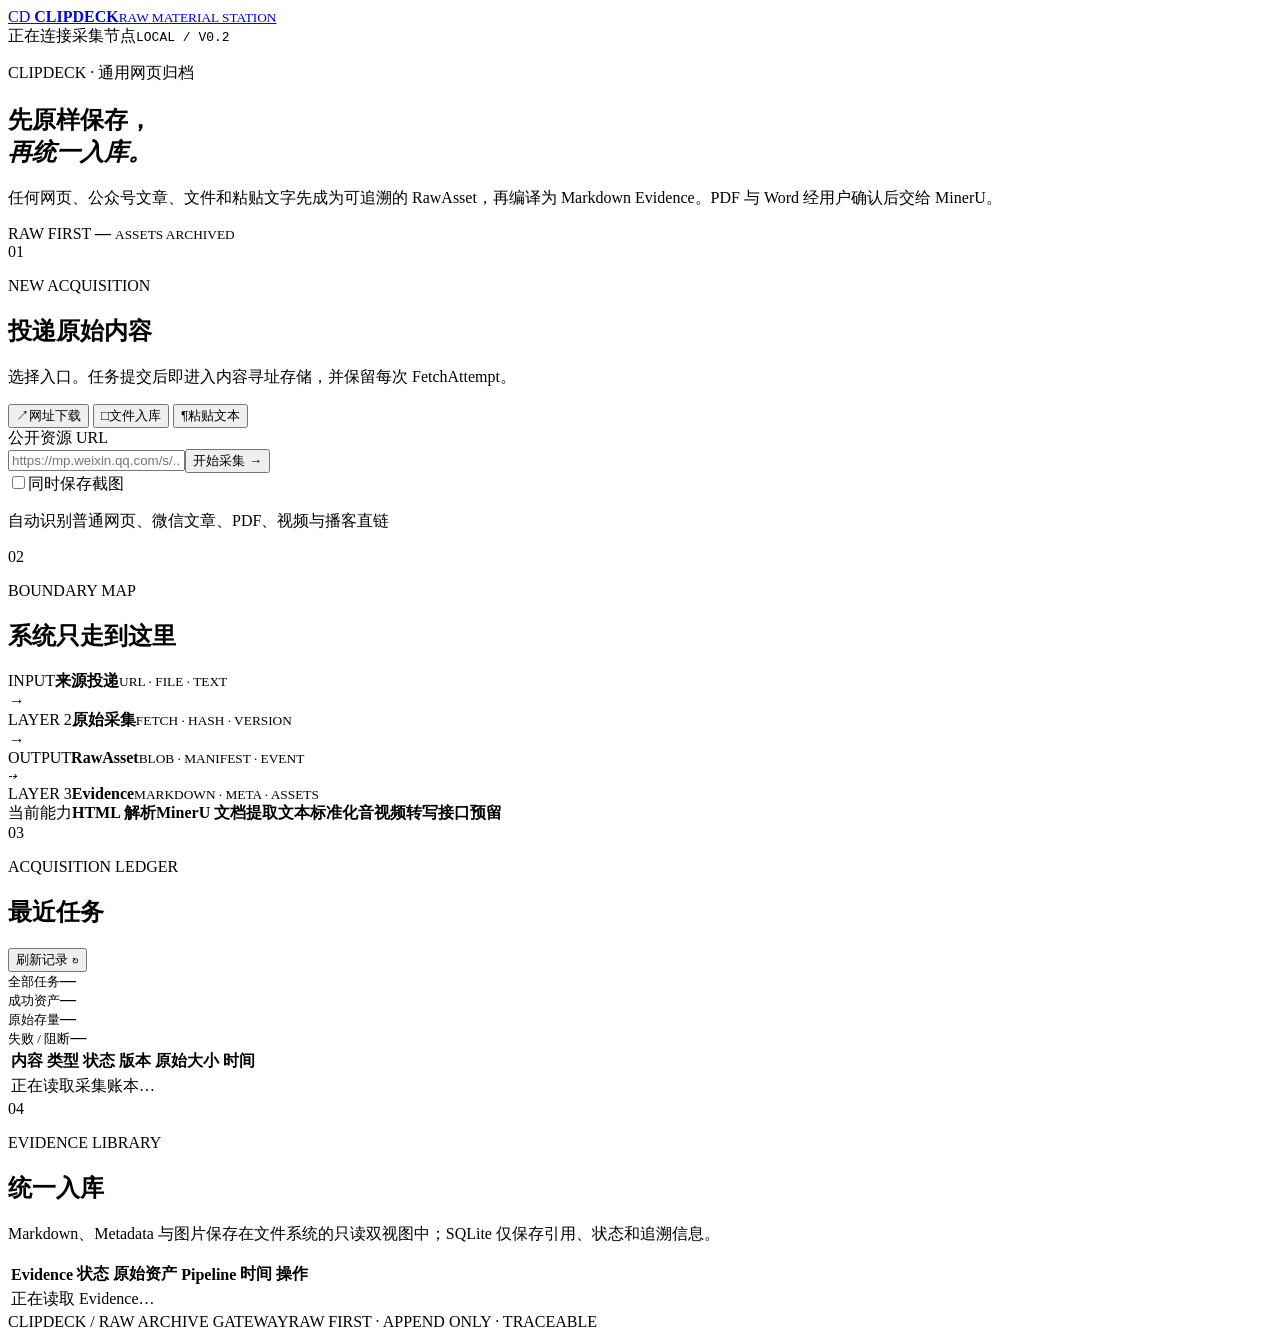
==== src/clipdeck/acquisition/static/index.html @ f4d13be3 "refactor: rename to clipdeck, de-domain branding, config-driven site profiles, pluggable identifiers" ====
<!doctype html>
<html lang="zh-CN">
<head>
  <meta charset="utf-8">
  <meta name="viewport" content="width=device-width,initial-scale=1">
  <meta name="description" content="Clipdeck 通用网页保存与归档工作台">
  <title>Clipdeck · 网页归档站</title>
  <link rel="stylesheet" href="/static/styles.css">
</head>
<body>
  <div class="grain" aria-hidden="true"></div>
  <header class="masthead">
    <a class="brand" href="/" aria-label="Clipdeck 首页">
      <span class="brand-mark">CD</span>
      <span><b>CLIPDECK</b><small>RAW MATERIAL STATION</small></span>
    </a>
    <div class="system-state" id="system-state" role="status" aria-live="polite" aria-atomic="true"><i aria-hidden="true"></i><span>正在连接采集节点</span><code>LOCAL / V0.2</code></div>
  </header>

  <main>
    <section class="hero">
      <div class="hero-copy">
        <p class="eyebrow">CLIPDECK · 通用网页归档</p>
        <h1>先原样保存，<br><em>再统一入库。</em></h1>
        <p class="lede">任何网页、公众号文章、文件和粘贴文字先成为可追溯的 RawAsset，再编译为 Markdown Evidence。PDF 与 Word 经用户确认后交给 MinerU。</p>
      </div>
      <div class="hero-meter" aria-label="系统摘要">
        <span>RAW FIRST</span>
        <strong id="asset-count">—</strong>
        <small>ASSETS ARCHIVED</small>
        <div class="meter-rule"><i></i></div>
      </div>
    </section>

    <section class="workbench" aria-labelledby="capture-title">
      <div class="section-index">01</div>
      <div class="workbench-main">
        <div class="section-heading">
          <div><p class="eyebrow">NEW ACQUISITION</p><h2 id="capture-title">投递原始内容</h2></div>
          <p>选择入口。任务提交后即进入内容寻址存储，并保留每次 FetchAttempt。</p>
        </div>

        <div class="source-tabs" role="tablist" aria-label="采集来源">
          <button class="tab active" id="tab-url" role="tab" aria-selected="true" aria-controls="panel-url" tabindex="0" data-tab="url"><span>↗</span>网址下载</button>
          <button class="tab" id="tab-file" role="tab" aria-selected="false" aria-controls="panel-file" tabindex="-1" data-tab="file"><span>□</span>文件入库</button>
          <button class="tab" id="tab-text" role="tab" aria-selected="false" aria-controls="panel-text" tabindex="-1" data-tab="text"><span>¶</span>粘贴文本</button>
        </div>

        <div class="capture-panel active" id="panel-url" role="tabpanel" aria-labelledby="tab-url">
          <form id="url-form">
            <label for="url">公开资源 URL</label>
            <div class="url-row"><input id="url" name="url" type="url" placeholder="https://mp.weixin.qq.com/s/..." required><button type="submit">开始采集 <span>→</span></button></div>
            <div class="form-options">
              <label class="check"><input name="capture_screenshot" type="checkbox"><span></span>同时保存截图</label>
              <p>自动识别普通网页、微信文章、PDF、视频与播客直链</p>
            </div>
          </form>
        </div>

        <div class="capture-panel" id="panel-file" role="tabpanel" aria-labelledby="tab-file" hidden>
          <form id="file-form">
            <label class="dropzone" for="file">
              <input id="file" name="file" type="file" accept=".pdf,.doc,.docx,.txt,.md,audio/*,video/*" required>
              <span class="drop-symbol">＋</span><strong>把文件放到这里</strong><small>PDF / Word / Text / Audio / Video · 原文件不会被改写</small>
            </label>
            <div class="file-action"><span id="file-name">尚未选择文件</span><button type="submit">原样入库 <span>→</span></button></div>
          </form>
        </div>

        <div class="capture-panel" id="panel-text" role="tabpanel" aria-labelledby="tab-text" hidden>
          <form id="text-form">
            <label for="display_name">这段内容叫什么</label>
            <input id="display_name" name="display_name" type="text" placeholder="例如：8 月研究笔记">
            <label for="text">原始文字</label>
            <textarea id="text" name="text" rows="8" placeholder="把原始内容完整粘贴到这里……" required></textarea>
            <div class="text-action"><small id="char-count">0 字符</small><button type="submit">保存原文 <span>→</span></button></div>
          </form>
        </div>
      </div>
    </section>

    <section class="pipeline" aria-labelledby="pipeline-title">
      <div class="section-index">02</div>
      <div class="pipeline-main">
        <div class="section-heading">
          <div><p class="eyebrow">BOUNDARY MAP</p><h2 id="pipeline-title">系统只走到这里</h2></div>
        </div>
        <div class="flow">
          <article class="flow-card current"><span>INPUT</span><strong>来源投递</strong><small>URL · FILE · TEXT</small></article>
          <i>→</i>
          <article class="flow-card current"><span>LAYER 2</span><strong>原始采集</strong><small>FETCH · HASH · VERSION</small></article>
          <i>→</i>
          <article class="flow-card current"><span>OUTPUT</span><strong>RawAsset</strong><small>BLOB · MANIFEST · EVENT</small></article>
          <i class="future-arrow">⇢</i>
          <article class="flow-card current"><span>LAYER 3</span><strong>Evidence</strong><small>MARKDOWN · META · ASSETS</small></article>
        </div>
        <div class="reserved-slots">
          <span>当前能力</span><b>HTML 解析</b><b>MinerU 文档提取</b><b>文本标准化</b><b>音视频转写接口预留</b>
        </div>
      </div>
    </section>

    <section class="ledger" aria-labelledby="ledger-title">
      <div class="section-index">03</div>
      <div class="ledger-main">
        <div class="section-heading">
          <div><p class="eyebrow">ACQUISITION LEDGER</p><h2 id="ledger-title">最近任务</h2></div>
          <button class="quiet-button" id="refresh" type="button">刷新记录 ↻</button>
        </div>
        <div class="stats" id="stats">
          <div><small>全部任务</small><strong id="task-count">—</strong></div>
          <div><small>成功资产</small><strong id="success-count">—</strong></div>
          <div><small>原始存量</small><strong id="stored-size">—</strong></div>
          <div><small>失败 / 阻断</small><strong id="failure-count">—</strong></div>
        </div>
        <div class="table-wrap">
          <table>
            <thead><tr><th>内容</th><th>类型</th><th>状态</th><th>版本</th><th>原始大小</th><th>时间</th><th></th></tr></thead>
            <tbody id="task-rows"><tr class="empty"><td colspan="7">正在读取采集账本…</td></tr></tbody>
          </table>
        </div>
      </div>
    </section>

    <section class="evidence" aria-labelledby="evidence-title">
      <div class="section-index">04</div>
      <div class="evidence-main">
        <div class="section-heading">
          <div><p class="eyebrow">EVIDENCE LIBRARY</p><h2 id="evidence-title">统一入库</h2></div>
          <p>Markdown、Metadata 与图片保存在文件系统的只读双视图中；SQLite 仅保存引用、状态和追溯信息。</p>
        </div>
        <div class="table-wrap">
          <table>
            <thead><tr><th>Evidence</th><th>状态</th><th>原始资产</th><th>Pipeline</th><th>时间</th><th>操作</th></tr></thead>
            <tbody id="evidence-rows"><tr class="empty"><td colspan="6">正在读取 Evidence…</td></tr></tbody>
          </table>
        </div>
      </div>
    </section>
  </main>

  <div class="toast" id="toast" role="status" aria-live="polite"></div>
  <footer><span>CLIPDECK / RAW ARCHIVE GATEWAY</span><span>RAW FIRST · APPEND ONLY · TRACEABLE</span></footer>
  <script src="/static/app.js" defer></script>
</body>
</html>
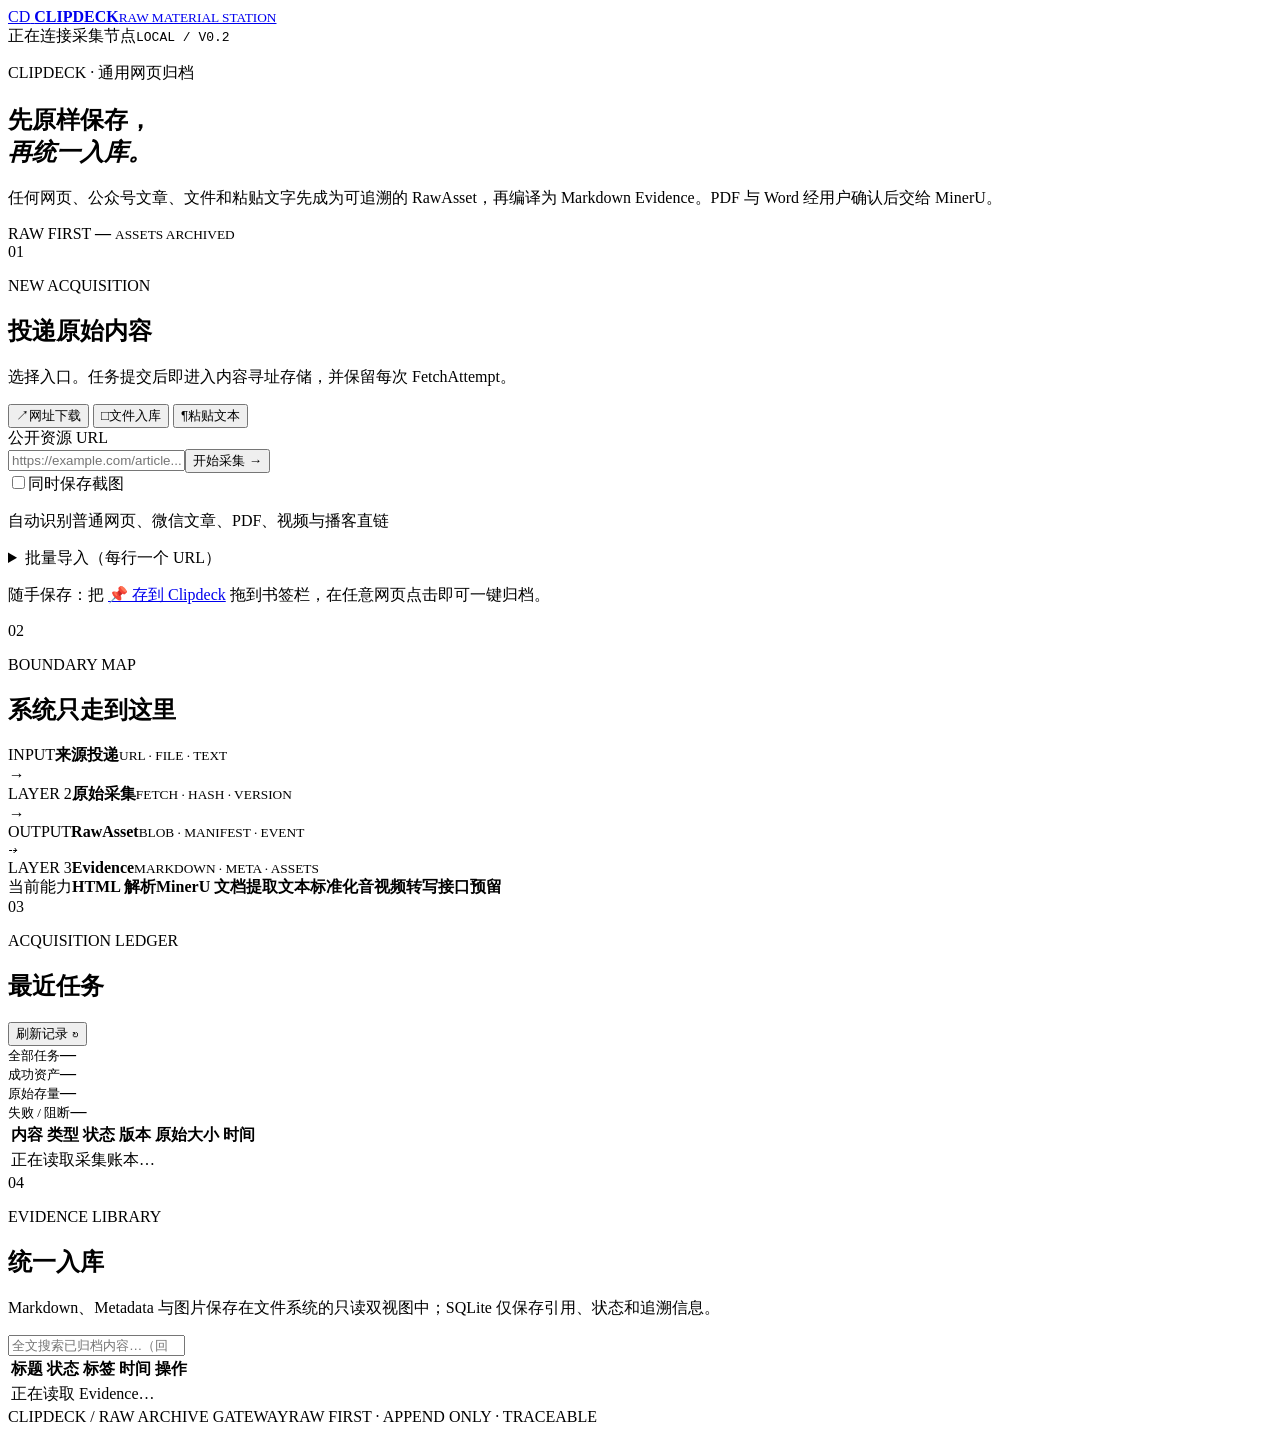
==== commit 9cfb8250: "feat: generic archiver capabilities - charset detection, filesystem full-text search, tags, batch im" ====
--- a/src/clipdeck/acquisition/static/index.html
+++ b/src/clipdeck/acquisition/static/index.html
@@ -49,12 +49,18 @@
         <div class="capture-panel active" id="panel-url" role="tabpanel" aria-labelledby="tab-url">
           <form id="url-form">
             <label for="url">公开资源 URL</label>
-            <div class="url-row"><input id="url" name="url" type="url" placeholder="https://mp.weixin.qq.com/s/..." required><button type="submit">开始采集 <span>→</span></button></div>
+            <div class="url-row"><input id="url" name="url" type="url" placeholder="https://example.com/article..." required><button type="submit">开始采集 <span>→</span></button></div>
             <div class="form-options">
               <label class="check"><input name="capture_screenshot" type="checkbox"><span></span>同时保存截图</label>
               <p>自动识别普通网页、微信文章、PDF、视频与播客直链</p>
             </div>
           </form>
+          <details class="batch-box">
+            <summary>批量导入（每行一个 URL）</summary>
+            <textarea id="batch-urls" rows="5" placeholder="https://example.com/a&#10;https://example.com/b"></textarea>
+            <button id="batch-submit" type="button">批量提交 →</button>
+          </details>
+          <p class="bookmarklet-hint">随手保存：把 <a href="#" id="bookmarklet" title="拖拽此链接到浏览器书签栏">📌 存到 Clipdeck</a> 拖到书签栏，在任意网页点击即可一键归档。</p>
         </div>
 
         <div class="capture-panel" id="panel-file" role="tabpanel" aria-labelledby="tab-file" hidden>
@@ -129,10 +135,15 @@
           <div><p class="eyebrow">EVIDENCE LIBRARY</p><h2 id="evidence-title">统一入库</h2></div>
           <p>Markdown、Metadata 与图片保存在文件系统的只读双视图中；SQLite 仅保存引用、状态和追溯信息。</p>
         </div>
+        <div class="search-row">
+          <input id="search-input" type="search" placeholder="全文搜索已归档内容…（回车搜索，Esc 清除）" aria-label="全文搜索">
+          <button id="search-clear" type="button" hidden>清除</button>
+        </div>
+        <div class="tag-cloud" id="tag-cloud" aria-label="标签筛选"></div>
         <div class="table-wrap">
           <table>
-            <thead><tr><th>Evidence</th><th>状态</th><th>原始资产</th><th>Pipeline</th><th>时间</th><th>操作</th></tr></thead>
-            <tbody id="evidence-rows"><tr class="empty"><td colspan="6">正在读取 Evidence…</td></tr></tbody>
+            <thead><tr><th>标题</th><th>状态</th><th>标签</th><th>时间</th><th>操作</th></tr></thead>
+            <tbody id="evidence-rows"><tr class="empty"><td colspan="5">正在读取 Evidence…</td></tr></tbody>
           </table>
         </div>
       </div>
